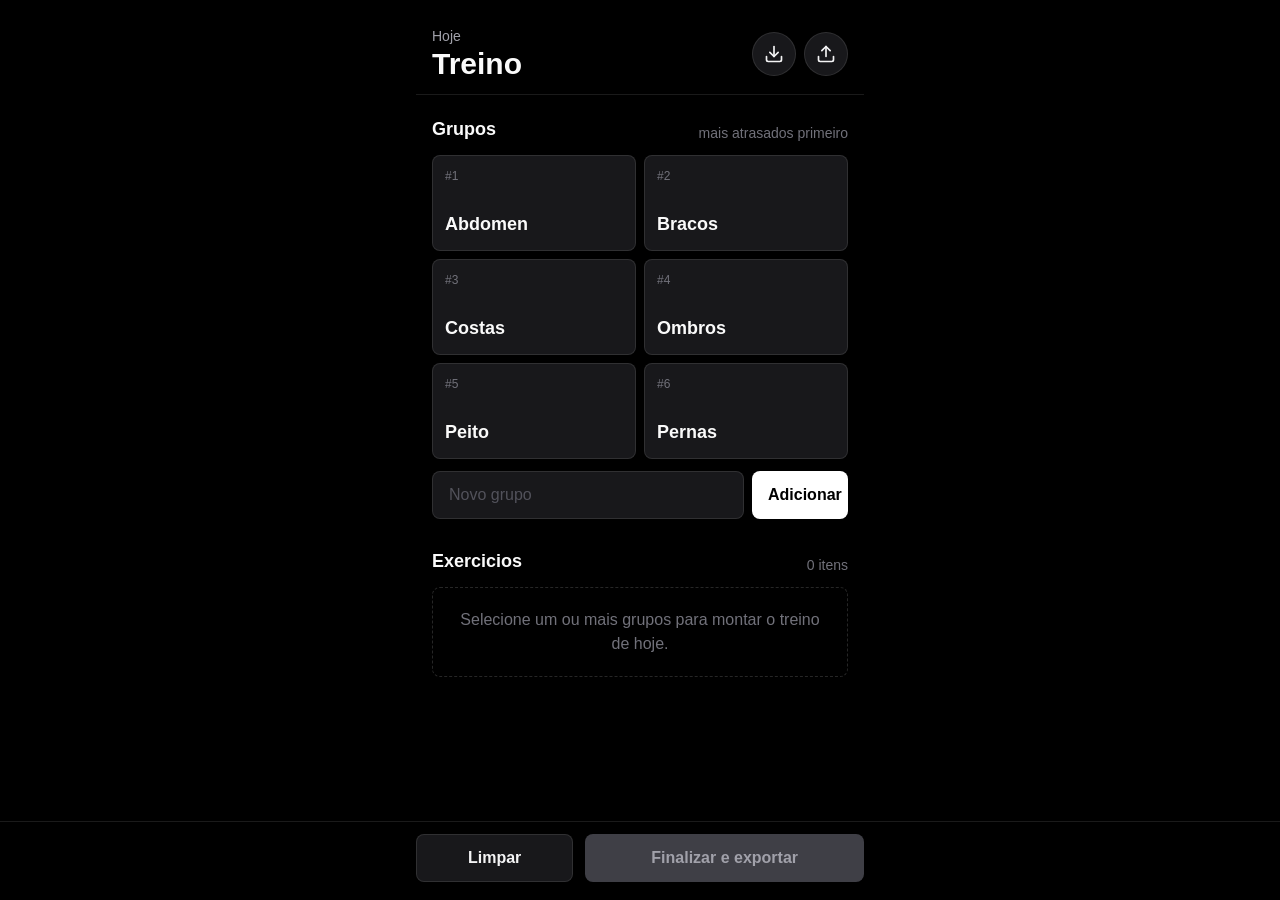
==== pwa-academia/index.html @ 73262dc9 "Release new version" ====
<!doctype html>
<html lang="pt-BR">
  <head>
    <meta charset="UTF-8" />
    <meta name="viewport" content="width=device-width, initial-scale=1.0, viewport-fit=cover" />
    <meta name="theme-color" content="#050507" />
    <meta name="apple-mobile-web-app-capable" content="yes" />
    <meta name="apple-mobile-web-app-status-bar-style" content="black-translucent" />
    <meta name="apple-mobile-web-app-title" content="Treinos" />
    <link rel="manifest" href="./assets/manifest-ZHJnsyLI.webmanifest" />
    <link rel="apple-touch-icon" href="./icons/icon-192.png" />
    <title>Treinos</title>
    <script type="module" crossorigin src="./assets/index-DxtJbftC.js"></script>
    <link rel="stylesheet" crossorigin href="./assets/index-C2KfxBOM.css">
  </head>
  <body>
    <div id="root"></div>
  </body>
</html>
---- pwa-academia/assets/index-C2KfxBOM.css ----
*,:before,:after{--tw-border-spacing-x: 0;--tw-border-spacing-y: 0;--tw-translate-x: 0;--tw-translate-y: 0;--tw-rotate: 0;--tw-skew-x: 0;--tw-skew-y: 0;--tw-scale-x: 1;--tw-scale-y: 1;--tw-pan-x: ;--tw-pan-y: ;--tw-pinch-zoom: ;--tw-scroll-snap-strictness: proximity;--tw-gradient-from-position: ;--tw-gradient-via-position: ;--tw-gradient-to-position: ;--tw-ordinal: ;--tw-slashed-zero: ;--tw-numeric-figure: ;--tw-numeric-spacing: ;--tw-numeric-fraction: ;--tw-ring-inset: ;--tw-ring-offset-width: 0px;--tw-ring-offset-color: #fff;--tw-ring-color: rgb(59 130 246 / .5);--tw-ring-offset-shadow: 0 0 #0000;--tw-ring-shadow: 0 0 #0000;--tw-shadow: 0 0 #0000;--tw-shadow-colored: 0 0 #0000;--tw-blur: ;--tw-brightness: ;--tw-contrast: ;--tw-grayscale: ;--tw-hue-rotate: ;--tw-invert: ;--tw-saturate: ;--tw-sepia: ;--tw-drop-shadow: ;--tw-backdrop-blur: ;--tw-backdrop-brightness: ;--tw-backdrop-contrast: ;--tw-backdrop-grayscale: ;--tw-backdrop-hue-rotate: ;--tw-backdrop-invert: ;--tw-backdrop-opacity: ;--tw-backdrop-saturate: ;--tw-backdrop-sepia: ;--tw-contain-size: ;--tw-contain-layout: ;--tw-contain-paint: ;--tw-contain-style: }::backdrop{--tw-border-spacing-x: 0;--tw-border-spacing-y: 0;--tw-translate-x: 0;--tw-translate-y: 0;--tw-rotate: 0;--tw-skew-x: 0;--tw-skew-y: 0;--tw-scale-x: 1;--tw-scale-y: 1;--tw-pan-x: ;--tw-pan-y: ;--tw-pinch-zoom: ;--tw-scroll-snap-strictness: proximity;--tw-gradient-from-position: ;--tw-gradient-via-position: ;--tw-gradient-to-position: ;--tw-ordinal: ;--tw-slashed-zero: ;--tw-numeric-figure: ;--tw-numeric-spacing: ;--tw-numeric-fraction: ;--tw-ring-inset: ;--tw-ring-offset-width: 0px;--tw-ring-offset-color: #fff;--tw-ring-color: rgb(59 130 246 / .5);--tw-ring-offset-shadow: 0 0 #0000;--tw-ring-shadow: 0 0 #0000;--tw-shadow: 0 0 #0000;--tw-shadow-colored: 0 0 #0000;--tw-blur: ;--tw-brightness: ;--tw-contrast: ;--tw-grayscale: ;--tw-hue-rotate: ;--tw-invert: ;--tw-saturate: ;--tw-sepia: ;--tw-drop-shadow: ;--tw-backdrop-blur: ;--tw-backdrop-brightness: ;--tw-backdrop-contrast: ;--tw-backdrop-grayscale: ;--tw-backdrop-hue-rotate: ;--tw-backdrop-invert: ;--tw-backdrop-opacity: ;--tw-backdrop-saturate: ;--tw-backdrop-sepia: ;--tw-contain-size: ;--tw-contain-layout: ;--tw-contain-paint: ;--tw-contain-style: }*,:before,:after{box-sizing:border-box;border-width:0;border-style:solid;border-color:#e5e7eb}:before,:after{--tw-content: ""}html,:host{line-height:1.5;-webkit-text-size-adjust:100%;-moz-tab-size:4;-o-tab-size:4;tab-size:4;font-family:-apple-system,BlinkMacSystemFont,SF Pro Display,SF Pro Text,Inter,Segoe UI,sans-serif;font-feature-settings:normal;font-variation-settings:normal;-webkit-tap-highlight-color:transparent}body{margin:0;line-height:inherit}hr{height:0;color:inherit;border-top-width:1px}abbr:where([title]){-webkit-text-decoration:underline dotted;text-decoration:underline dotted}h1,h2,h3,h4,h5,h6{font-size:inherit;font-weight:inherit}a{color:inherit;text-decoration:inherit}b,strong{font-weight:bolder}code,kbd,samp,pre{font-family:ui-monospace,SFMono-Regular,Menlo,Monaco,Consolas,Liberation Mono,Courier New,monospace;font-feature-settings:normal;font-variation-settings:normal;font-size:1em}small{font-size:80%}sub,sup{font-size:75%;line-height:0;position:relative;vertical-align:baseline}sub{bottom:-.25em}sup{top:-.5em}table{text-indent:0;border-color:inherit;border-collapse:collapse}button,input,optgroup,select,textarea{font-family:inherit;font-feature-settings:inherit;font-variation-settings:inherit;font-size:100%;font-weight:inherit;line-height:inherit;letter-spacing:inherit;color:inherit;margin:0;padding:0}button,select{text-transform:none}button,input:where([type=button]),input:where([type=reset]),input:where([type=submit]){-webkit-appearance:button;background-color:transparent;background-image:none}:-moz-focusring{outline:auto}:-moz-ui-invalid{box-shadow:none}progress{vertical-align:baseline}::-webkit-inner-spin-button,::-webkit-outer-spin-button{height:auto}[type=search]{-webkit-appearance:textfield;outline-offset:-2px}::-webkit-search-decoration{-webkit-appearance:none}::-webkit-file-upload-button{-webkit-appearance:button;font:inherit}summary{display:list-item}blockquote,dl,dd,h1,h2,h3,h4,h5,h6,hr,figure,p,pre{margin:0}fieldset{margin:0;padding:0}legend{padding:0}ol,ul,menu{list-style:none;margin:0;padding:0}dialog{padding:0}textarea{resize:vertical}input::-moz-placeholder,textarea::-moz-placeholder{opacity:1;color:#9ca3af}input::placeholder,textarea::placeholder{opacity:1;color:#9ca3af}button,[role=button]{cursor:pointer}:disabled{cursor:default}img,svg,video,canvas,audio,iframe,embed,object{display:block;vertical-align:middle}img,video{max-width:100%;height:auto}[hidden]:where(:not([hidden=until-found])){display:none}.icon-button{display:grid;height:2.75rem;width:2.75rem;place-items:center;border-radius:9999px;border-width:1px;border-color:#ffffff1a;--tw-bg-opacity: 1;background-color:rgb(24 24 27 / var(--tw-bg-opacity, 1));font-size:1.25rem;line-height:1.75rem;font-weight:600;--tw-text-opacity: 1;color:rgb(244 244 245 / var(--tw-text-opacity, 1))}.icon-button:active{--tw-scale-x: .95;--tw-scale-y: .95;transform:translate(var(--tw-translate-x),var(--tw-translate-y)) rotate(var(--tw-rotate)) skew(var(--tw-skew-x)) skewY(var(--tw-skew-y)) scaleX(var(--tw-scale-x)) scaleY(var(--tw-scale-y))}.primary-button{height:3rem;border-radius:.5rem;--tw-bg-opacity: 1;background-color:rgb(255 255 255 / var(--tw-bg-opacity, 1));padding-left:1rem;padding-right:1rem;text-align:center;font-weight:600;--tw-text-opacity: 1;color:rgb(0 0 0 / var(--tw-text-opacity, 1));transition-property:color,background-color,border-color,text-decoration-color,fill,stroke,opacity,box-shadow,transform,filter,backdrop-filter;transition-timing-function:cubic-bezier(.4,0,.2,1);transition-duration:.15s}.primary-button:active{--tw-scale-x: .98;--tw-scale-y: .98;transform:translate(var(--tw-translate-x),var(--tw-translate-y)) rotate(var(--tw-rotate)) skew(var(--tw-skew-x)) skewY(var(--tw-skew-y)) scaleX(var(--tw-scale-x)) scaleY(var(--tw-scale-y))}.primary-button:disabled{--tw-bg-opacity: 1;background-color:rgb(63 63 70 / var(--tw-bg-opacity, 1));--tw-text-opacity: 1;color:rgb(161 161 170 / var(--tw-text-opacity, 1))}.secondary-button{height:3rem;border-radius:.5rem;border-width:1px;border-color:#ffffff1a;--tw-bg-opacity: 1;background-color:rgb(24 24 27 / var(--tw-bg-opacity, 1));padding-left:1rem;padding-right:1rem;text-align:center;font-weight:600;--tw-text-opacity: 1;color:rgb(244 244 245 / var(--tw-text-opacity, 1));transition-property:color,background-color,border-color,text-decoration-color,fill,stroke,opacity,box-shadow,transform,filter,backdrop-filter;transition-timing-function:cubic-bezier(.4,0,.2,1);transition-duration:.15s}.secondary-button:active{--tw-scale-x: .98;--tw-scale-y: .98;transform:translate(var(--tw-translate-x),var(--tw-translate-y)) rotate(var(--tw-rotate)) skew(var(--tw-skew-x)) skewY(var(--tw-skew-y)) scaleX(var(--tw-scale-x)) scaleY(var(--tw-scale-y))}.field{height:3rem;border-radius:.5rem;border-width:1px;border-color:#ffffff1a;--tw-bg-opacity: 1;background-color:rgb(24 24 27 / var(--tw-bg-opacity, 1));padding-left:1rem;padding-right:1rem;--tw-text-opacity: 1;color:rgb(250 250 250 / var(--tw-text-opacity, 1));outline:2px solid transparent;outline-offset:2px}.field::-moz-placeholder{--tw-text-opacity: 1;color:rgb(82 82 91 / var(--tw-text-opacity, 1))}.field::placeholder{--tw-text-opacity: 1;color:rgb(82 82 91 / var(--tw-text-opacity, 1))}.field:focus{--tw-border-opacity: 1;border-color:rgb(113 113 122 / var(--tw-border-opacity, 1))}.mini-field{height:3rem;width:5rem;border-radius:.5rem;border-width:1px;border-color:#ffffff1a;--tw-bg-opacity: 1;background-color:rgb(9 9 11 / var(--tw-bg-opacity, 1));padding-left:.75rem;padding-right:.75rem;text-align:center;--tw-text-opacity: 1;color:rgb(250 250 250 / var(--tw-text-opacity, 1));outline:2px solid transparent;outline-offset:2px}.mini-field::-moz-placeholder{--tw-text-opacity: 1;color:rgb(82 82 91 / var(--tw-text-opacity, 1))}.mini-field::placeholder{--tw-text-opacity: 1;color:rgb(82 82 91 / var(--tw-text-opacity, 1))}.mini-field:focus{--tw-border-opacity: 1;border-color:rgb(113 113 122 / var(--tw-border-opacity, 1))}.group-tile{display:flex;height:6rem;flex-direction:column;justify-content:space-between;border-radius:.5rem;border-width:1px;border-color:#ffffff1a;--tw-bg-opacity: 1;background-color:rgb(24 24 27 / var(--tw-bg-opacity, 1));padding:.75rem;text-align:left;transition-property:color,background-color,border-color,text-decoration-color,fill,stroke,opacity,box-shadow,transform,filter,backdrop-filter;transition-timing-function:cubic-bezier(.4,0,.2,1);transition-duration:.15s}.group-tile:active{--tw-scale-x: .98;--tw-scale-y: .98;transform:translate(var(--tw-translate-x),var(--tw-translate-y)) rotate(var(--tw-rotate)) skew(var(--tw-skew-x)) skewY(var(--tw-skew-y)) scaleX(var(--tw-scale-x)) scaleY(var(--tw-scale-y))}.group-tile-active{--tw-border-opacity: 1;border-color:rgb(255 255 255 / var(--tw-border-opacity, 1));--tw-bg-opacity: 1;background-color:rgb(244 244 245 / var(--tw-bg-opacity, 1));--tw-text-opacity: 1;color:rgb(0 0 0 / var(--tw-text-opacity, 1))}.exercise-row{display:flex;min-height:5rem;align-items:center;gap:.5rem;border-radius:.5rem;border-width:1px;border-color:#ffffff1a;--tw-bg-opacity: 1;background-color:rgb(24 24 27 / var(--tw-bg-opacity, 1));padding:.75rem}.empty-state{border-radius:.5rem;border-width:1px;border-style:dashed;border-color:#ffffff26;padding:1.25rem;text-align:center;--tw-text-opacity: 1;color:rgb(113 113 122 / var(--tw-text-opacity, 1))}.fixed{position:fixed}.sticky{position:sticky}.inset-x-0{left:0;right:0}.bottom-0{bottom:0}.top-0{top:0}.z-10{z-index:10}.-mx-4{margin-left:-1rem;margin-right:-1rem}.mx-auto{margin-left:auto;margin-right:auto}.mb-2{margin-bottom:.5rem}.mb-3{margin-bottom:.75rem}.mb-5{margin-bottom:1.25rem}.mt-3{margin-top:.75rem}.mt-5{margin-top:1.25rem}.mt-7{margin-top:1.75rem}.flex{display:flex}.grid{display:grid}.hidden{display:none}.min-h-screen{min-height:100vh}.w-16{width:4rem}.w-24{width:6rem}.min-w-0{min-width:0px}.max-w-md{max-width:28rem}.flex-1{flex:1 1 0%}.flex-\[2\]{flex:2}.grid-cols-2{grid-template-columns:repeat(2,minmax(0,1fr))}.flex-col{flex-direction:column}.items-end{align-items:flex-end}.items-center{align-items:center}.justify-between{justify-content:space-between}.gap-2{gap:.5rem}.gap-3{gap:.75rem}.space-y-2>:not([hidden])~:not([hidden]){--tw-space-y-reverse: 0;margin-top:calc(.5rem * calc(1 - var(--tw-space-y-reverse)));margin-bottom:calc(.5rem * var(--tw-space-y-reverse))}.truncate{overflow:hidden;text-overflow:ellipsis;white-space:nowrap}.border-b{border-bottom-width:1px}.border-t{border-top-width:1px}.border-white\/10{border-color:#ffffff1a}.bg-black{--tw-bg-opacity: 1;background-color:rgb(0 0 0 / var(--tw-bg-opacity, 1))}.bg-black\/85{background-color:#000000d9}.px-4{padding-left:1rem;padding-right:1rem}.pb-28{padding-bottom:7rem}.pb-3{padding-bottom:.75rem}.pb-\[max\(18px\,env\(safe-area-inset-bottom\)\)\]{padding-bottom:max(18px,env(safe-area-inset-bottom))}.pt-2{padding-top:.5rem}.pt-3{padding-top:.75rem}.pt-\[max\(18px\,env\(safe-area-inset-top\)\)\]{padding-top:max(18px,env(safe-area-inset-top))}.text-left{text-align:left}.text-3xl{font-size:1.875rem;line-height:2.25rem}.text-lg{font-size:1.125rem;line-height:1.75rem}.text-sm{font-size:.875rem;line-height:1.25rem}.text-xs{font-size:.75rem;line-height:1rem}.font-medium{font-weight:500}.font-semibold{font-weight:600}.uppercase{text-transform:uppercase}.tracking-normal{letter-spacing:0em}.text-zinc-400{--tw-text-opacity: 1;color:rgb(161 161 170 / var(--tw-text-opacity, 1))}.text-zinc-50{--tw-text-opacity: 1;color:rgb(250 250 250 / var(--tw-text-opacity, 1))}.text-zinc-500{--tw-text-opacity: 1;color:rgb(113 113 122 / var(--tw-text-opacity, 1))}.filter{filter:var(--tw-blur) var(--tw-brightness) var(--tw-contrast) var(--tw-grayscale) var(--tw-hue-rotate) var(--tw-invert) var(--tw-saturate) var(--tw-sepia) var(--tw-drop-shadow)}.backdrop-blur-xl{--tw-backdrop-blur: blur(24px);-webkit-backdrop-filter:var(--tw-backdrop-blur) var(--tw-backdrop-brightness) var(--tw-backdrop-contrast) var(--tw-backdrop-grayscale) var(--tw-backdrop-hue-rotate) var(--tw-backdrop-invert) var(--tw-backdrop-opacity) var(--tw-backdrop-saturate) var(--tw-backdrop-sepia);backdrop-filter:var(--tw-backdrop-blur) var(--tw-backdrop-brightness) var(--tw-backdrop-contrast) var(--tw-backdrop-grayscale) var(--tw-backdrop-hue-rotate) var(--tw-backdrop-invert) var(--tw-backdrop-opacity) var(--tw-backdrop-saturate) var(--tw-backdrop-sepia)}*{-webkit-tap-highlight-color:transparent}body{margin:0;min-width:320px;background:#000;color:#fafafa;font-family:-apple-system,BlinkMacSystemFont,SF Pro Text,Segoe UI,sans-serif}button,input{font:inherit}
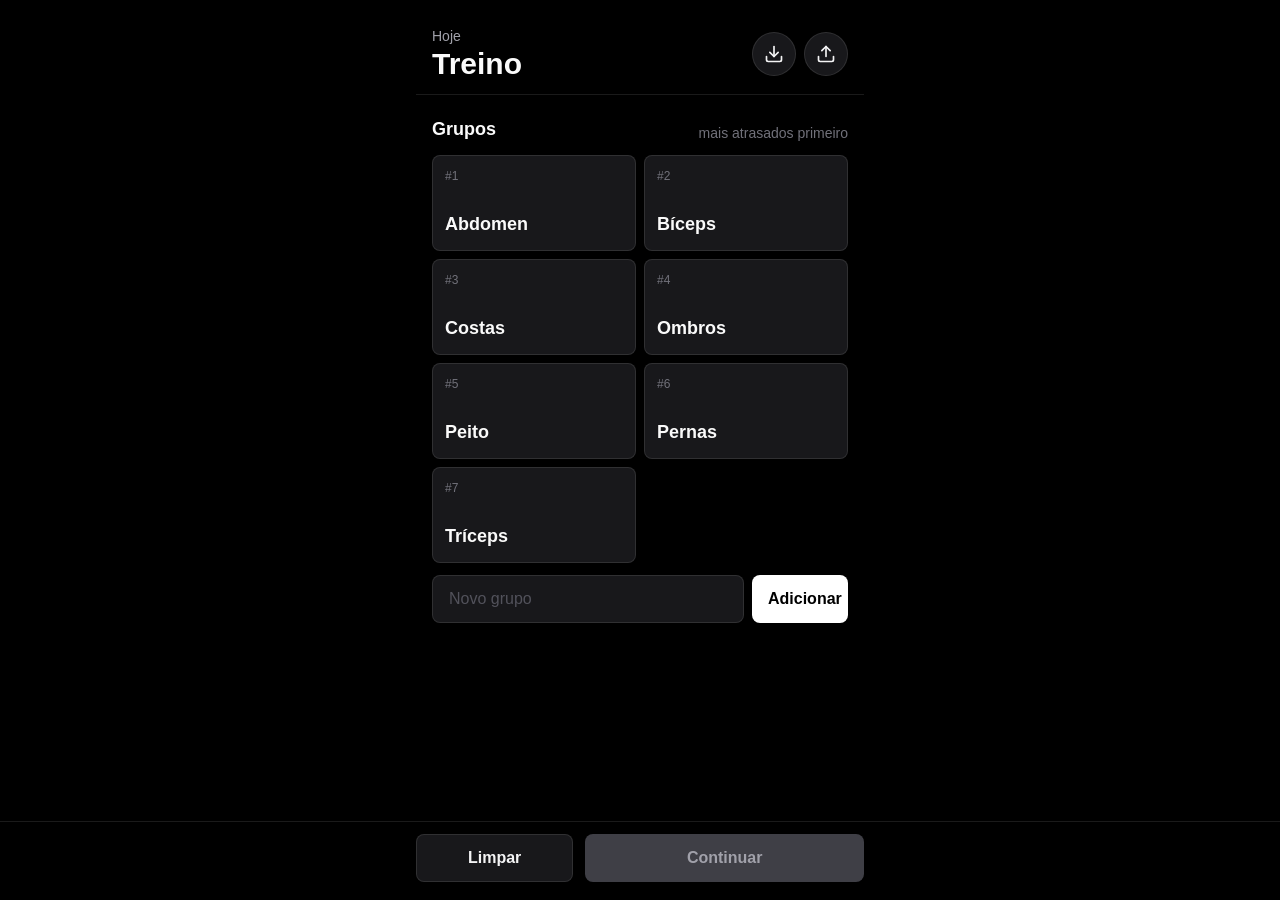
==== commit f04eea0e: "Release new version" ====
--- a/pwa-academia/index.html
+++ b/pwa-academia/index.html
@@ -10,8 +10,8 @@
     <link rel="manifest" href="./assets/manifest-ZHJnsyLI.webmanifest" />
     <link rel="apple-touch-icon" href="./icons/icon-192.png" />
     <title>Treinos</title>
-    <script type="module" crossorigin src="./assets/index-DxtJbftC.js"></script>
-    <link rel="stylesheet" crossorigin href="./assets/index-C2KfxBOM.css">
+    <script type="module" crossorigin src="./assets/index-CdYek084.js"></script>
+    <link rel="stylesheet" crossorigin href="./assets/index-DbgnoTy4.css">
   </head>
   <body>
     <div id="root"></div>
--- a/pwa-academia/assets/index-DbgnoTy4.css
+++ b/pwa-academia/assets/index-DbgnoTy4.css
@@ -0,0 +1 @@
+*,:before,:after{--tw-border-spacing-x: 0;--tw-border-spacing-y: 0;--tw-translate-x: 0;--tw-translate-y: 0;--tw-rotate: 0;--tw-skew-x: 0;--tw-skew-y: 0;--tw-scale-x: 1;--tw-scale-y: 1;--tw-pan-x: ;--tw-pan-y: ;--tw-pinch-zoom: ;--tw-scroll-snap-strictness: proximity;--tw-gradient-from-position: ;--tw-gradient-via-position: ;--tw-gradient-to-position: ;--tw-ordinal: ;--tw-slashed-zero: ;--tw-numeric-figure: ;--tw-numeric-spacing: ;--tw-numeric-fraction: ;--tw-ring-inset: ;--tw-ring-offset-width: 0px;--tw-ring-offset-color: #fff;--tw-ring-color: rgb(59 130 246 / .5);--tw-ring-offset-shadow: 0 0 #0000;--tw-ring-shadow: 0 0 #0000;--tw-shadow: 0 0 #0000;--tw-shadow-colored: 0 0 #0000;--tw-blur: ;--tw-brightness: ;--tw-contrast: ;--tw-grayscale: ;--tw-hue-rotate: ;--tw-invert: ;--tw-saturate: ;--tw-sepia: ;--tw-drop-shadow: ;--tw-backdrop-blur: ;--tw-backdrop-brightness: ;--tw-backdrop-contrast: ;--tw-backdrop-grayscale: ;--tw-backdrop-hue-rotate: ;--tw-backdrop-invert: ;--tw-backdrop-opacity: ;--tw-backdrop-saturate: ;--tw-backdrop-sepia: ;--tw-contain-size: ;--tw-contain-layout: ;--tw-contain-paint: ;--tw-contain-style: }::backdrop{--tw-border-spacing-x: 0;--tw-border-spacing-y: 0;--tw-translate-x: 0;--tw-translate-y: 0;--tw-rotate: 0;--tw-skew-x: 0;--tw-skew-y: 0;--tw-scale-x: 1;--tw-scale-y: 1;--tw-pan-x: ;--tw-pan-y: ;--tw-pinch-zoom: ;--tw-scroll-snap-strictness: proximity;--tw-gradient-from-position: ;--tw-gradient-via-position: ;--tw-gradient-to-position: ;--tw-ordinal: ;--tw-slashed-zero: ;--tw-numeric-figure: ;--tw-numeric-spacing: ;--tw-numeric-fraction: ;--tw-ring-inset: ;--tw-ring-offset-width: 0px;--tw-ring-offset-color: #fff;--tw-ring-color: rgb(59 130 246 / .5);--tw-ring-offset-shadow: 0 0 #0000;--tw-ring-shadow: 0 0 #0000;--tw-shadow: 0 0 #0000;--tw-shadow-colored: 0 0 #0000;--tw-blur: ;--tw-brightness: ;--tw-contrast: ;--tw-grayscale: ;--tw-hue-rotate: ;--tw-invert: ;--tw-saturate: ;--tw-sepia: ;--tw-drop-shadow: ;--tw-backdrop-blur: ;--tw-backdrop-brightness: ;--tw-backdrop-contrast: ;--tw-backdrop-grayscale: ;--tw-backdrop-hue-rotate: ;--tw-backdrop-invert: ;--tw-backdrop-opacity: ;--tw-backdrop-saturate: ;--tw-backdrop-sepia: ;--tw-contain-size: ;--tw-contain-layout: ;--tw-contain-paint: ;--tw-contain-style: }*,:before,:after{box-sizing:border-box;border-width:0;border-style:solid;border-color:#e5e7eb}:before,:after{--tw-content: ""}html,:host{line-height:1.5;-webkit-text-size-adjust:100%;-moz-tab-size:4;-o-tab-size:4;tab-size:4;font-family:-apple-system,BlinkMacSystemFont,SF Pro Display,SF Pro Text,Inter,Segoe UI,sans-serif;font-feature-settings:normal;font-variation-settings:normal;-webkit-tap-highlight-color:transparent}body{margin:0;line-height:inherit}hr{height:0;color:inherit;border-top-width:1px}abbr:where([title]){-webkit-text-decoration:underline dotted;text-decoration:underline dotted}h1,h2,h3,h4,h5,h6{font-size:inherit;font-weight:inherit}a{color:inherit;text-decoration:inherit}b,strong{font-weight:bolder}code,kbd,samp,pre{font-family:ui-monospace,SFMono-Regular,Menlo,Monaco,Consolas,Liberation Mono,Courier New,monospace;font-feature-settings:normal;font-variation-settings:normal;font-size:1em}small{font-size:80%}sub,sup{font-size:75%;line-height:0;position:relative;vertical-align:baseline}sub{bottom:-.25em}sup{top:-.5em}table{text-indent:0;border-color:inherit;border-collapse:collapse}button,input,optgroup,select,textarea{font-family:inherit;font-feature-settings:inherit;font-variation-settings:inherit;font-size:100%;font-weight:inherit;line-height:inherit;letter-spacing:inherit;color:inherit;margin:0;padding:0}button,select{text-transform:none}button,input:where([type=button]),input:where([type=reset]),input:where([type=submit]){-webkit-appearance:button;background-color:transparent;background-image:none}:-moz-focusring{outline:auto}:-moz-ui-invalid{box-shadow:none}progress{vertical-align:baseline}::-webkit-inner-spin-button,::-webkit-outer-spin-button{height:auto}[type=search]{-webkit-appearance:textfield;outline-offset:-2px}::-webkit-search-decoration{-webkit-appearance:none}::-webkit-file-upload-button{-webkit-appearance:button;font:inherit}summary{display:list-item}blockquote,dl,dd,h1,h2,h3,h4,h5,h6,hr,figure,p,pre{margin:0}fieldset{margin:0;padding:0}legend{padding:0}ol,ul,menu{list-style:none;margin:0;padding:0}dialog{padding:0}textarea{resize:vertical}input::-moz-placeholder,textarea::-moz-placeholder{opacity:1;color:#9ca3af}input::placeholder,textarea::placeholder{opacity:1;color:#9ca3af}button,[role=button]{cursor:pointer}:disabled{cursor:default}img,svg,video,canvas,audio,iframe,embed,object{display:block;vertical-align:middle}img,video{max-width:100%;height:auto}[hidden]:where(:not([hidden=until-found])){display:none}.icon-button{display:grid;height:2.75rem;width:2.75rem;place-items:center;border-radius:9999px;border-width:1px;border-color:#ffffff1a;--tw-bg-opacity: 1;background-color:rgb(24 24 27 / var(--tw-bg-opacity, 1));font-size:1.25rem;line-height:1.75rem;font-weight:600;--tw-text-opacity: 1;color:rgb(244 244 245 / var(--tw-text-opacity, 1))}.icon-button:active{--tw-scale-x: .95;--tw-scale-y: .95;transform:translate(var(--tw-translate-x),var(--tw-translate-y)) rotate(var(--tw-rotate)) skew(var(--tw-skew-x)) skewY(var(--tw-skew-y)) scaleX(var(--tw-scale-x)) scaleY(var(--tw-scale-y))}.primary-button{height:3rem;border-radius:.5rem;--tw-bg-opacity: 1;background-color:rgb(255 255 255 / var(--tw-bg-opacity, 1));padding-left:1rem;padding-right:1rem;text-align:center;font-weight:600;--tw-text-opacity: 1;color:rgb(0 0 0 / var(--tw-text-opacity, 1));transition-property:color,background-color,border-color,text-decoration-color,fill,stroke,opacity,box-shadow,transform,filter,backdrop-filter;transition-timing-function:cubic-bezier(.4,0,.2,1);transition-duration:.15s}.primary-button:active{--tw-scale-x: .98;--tw-scale-y: .98;transform:translate(var(--tw-translate-x),var(--tw-translate-y)) rotate(var(--tw-rotate)) skew(var(--tw-skew-x)) skewY(var(--tw-skew-y)) scaleX(var(--tw-scale-x)) scaleY(var(--tw-scale-y))}.primary-button:disabled{--tw-bg-opacity: 1;background-color:rgb(63 63 70 / var(--tw-bg-opacity, 1));--tw-text-opacity: 1;color:rgb(161 161 170 / var(--tw-text-opacity, 1))}.secondary-button{height:3rem;border-radius:.5rem;border-width:1px;border-color:#ffffff1a;--tw-bg-opacity: 1;background-color:rgb(24 24 27 / var(--tw-bg-opacity, 1));padding-left:1rem;padding-right:1rem;text-align:center;font-weight:600;--tw-text-opacity: 1;color:rgb(244 244 245 / var(--tw-text-opacity, 1));transition-property:color,background-color,border-color,text-decoration-color,fill,stroke,opacity,box-shadow,transform,filter,backdrop-filter;transition-timing-function:cubic-bezier(.4,0,.2,1);transition-duration:.15s}.secondary-button:active{--tw-scale-x: .98;--tw-scale-y: .98;transform:translate(var(--tw-translate-x),var(--tw-translate-y)) rotate(var(--tw-rotate)) skew(var(--tw-skew-x)) skewY(var(--tw-skew-y)) scaleX(var(--tw-scale-x)) scaleY(var(--tw-scale-y))}.field{height:3rem;border-radius:.5rem;border-width:1px;border-color:#ffffff1a;--tw-bg-opacity: 1;background-color:rgb(24 24 27 / var(--tw-bg-opacity, 1));padding-left:1rem;padding-right:1rem;--tw-text-opacity: 1;color:rgb(250 250 250 / var(--tw-text-opacity, 1));outline:2px solid transparent;outline-offset:2px}.field::-moz-placeholder{--tw-text-opacity: 1;color:rgb(82 82 91 / var(--tw-text-opacity, 1))}.field::placeholder{--tw-text-opacity: 1;color:rgb(82 82 91 / var(--tw-text-opacity, 1))}.field:focus{--tw-border-opacity: 1;border-color:rgb(113 113 122 / var(--tw-border-opacity, 1))}.mini-field{height:3rem;width:4rem;border-radius:.5rem;border-width:1px;border-color:#ffffff1a;--tw-bg-opacity: 1;background-color:rgb(9 9 11 / var(--tw-bg-opacity, 1));padding-left:.5rem;padding-right:.5rem;text-align:center;--tw-text-opacity: 1;color:rgb(250 250 250 / var(--tw-text-opacity, 1));outline:2px solid transparent;outline-offset:2px}.mini-field::-moz-placeholder{--tw-text-opacity: 1;color:rgb(82 82 91 / var(--tw-text-opacity, 1))}.mini-field::placeholder{--tw-text-opacity: 1;color:rgb(82 82 91 / var(--tw-text-opacity, 1))}.mini-field:focus{--tw-border-opacity: 1;border-color:rgb(113 113 122 / var(--tw-border-opacity, 1))}.group-tile{display:flex;height:6rem;flex-direction:column;justify-content:space-between;border-radius:.5rem;border-width:1px;border-color:#ffffff1a;--tw-bg-opacity: 1;background-color:rgb(24 24 27 / var(--tw-bg-opacity, 1));padding:.75rem;text-align:left;transition-property:color,background-color,border-color,text-decoration-color,fill,stroke,opacity,box-shadow,transform,filter,backdrop-filter;transition-timing-function:cubic-bezier(.4,0,.2,1);transition-duration:.15s}.group-tile:active{--tw-scale-x: .98;--tw-scale-y: .98;transform:translate(var(--tw-translate-x),var(--tw-translate-y)) rotate(var(--tw-rotate)) skew(var(--tw-skew-x)) skewY(var(--tw-skew-y)) scaleX(var(--tw-scale-x)) scaleY(var(--tw-scale-y))}.group-tile-active{--tw-border-opacity: 1;border-color:rgb(255 255 255 / var(--tw-border-opacity, 1));--tw-bg-opacity: 1;background-color:rgb(244 244 245 / var(--tw-bg-opacity, 1));--tw-text-opacity: 1;color:rgb(0 0 0 / var(--tw-text-opacity, 1))}.exercise-row{display:flex;min-height:5rem;align-items:center;gap:.5rem;border-radius:.5rem;border-width:1px;border-color:#ffffff1a;--tw-bg-opacity: 1;background-color:rgb(24 24 27 / var(--tw-bg-opacity, 1));padding:.75rem}.danger-button{display:grid;height:3rem;width:2.75rem;flex-shrink:0;place-items:center;border-radius:.5rem;border-width:1px;border-color:#ef444433;background-color:#450a0a4d;--tw-text-opacity: 1;color:rgb(252 165 165 / var(--tw-text-opacity, 1));transition-property:color,background-color,border-color,text-decoration-color,fill,stroke,opacity,box-shadow,transform,filter,backdrop-filter;transition-timing-function:cubic-bezier(.4,0,.2,1);transition-duration:.15s}.danger-button:active{--tw-scale-x: .95;--tw-scale-y: .95;transform:translate(var(--tw-translate-x),var(--tw-translate-y)) rotate(var(--tw-rotate)) skew(var(--tw-skew-x)) skewY(var(--tw-skew-y)) scaleX(var(--tw-scale-x)) scaleY(var(--tw-scale-y))}.toggle-row{display:flex;min-height:3rem;align-items:center;justify-content:space-between;border-radius:.5rem;border-width:1px;border-color:#ffffff1a;--tw-bg-opacity: 1;background-color:rgb(24 24 27 / var(--tw-bg-opacity, 1));padding-left:1rem;padding-right:1rem;font-size:.875rem;line-height:1.25rem;font-weight:500;--tw-text-opacity: 1;color:rgb(244 244 245 / var(--tw-text-opacity, 1))}.toggle-row input{height:1.25rem;width:1.25rem;accent-color:#fff}.empty-state{border-radius:.5rem;border-width:1px;border-style:dashed;border-color:#ffffff26;padding:1.25rem;text-align:center;--tw-text-opacity: 1;color:rgb(113 113 122 / var(--tw-text-opacity, 1))}.fixed{position:fixed}.sticky{position:sticky}.inset-x-0{left:0;right:0}.bottom-0{bottom:0}.top-0{top:0}.z-10{z-index:10}.-mx-4{margin-left:-1rem;margin-right:-1rem}.mx-auto{margin-left:auto;margin-right:auto}.mb-2{margin-bottom:.5rem}.mb-3{margin-bottom:.75rem}.mb-5{margin-bottom:1.25rem}.mt-3{margin-top:.75rem}.mt-5{margin-top:1.25rem}.flex{display:flex}.grid{display:grid}.hidden{display:none}.min-h-screen{min-height:100vh}.w-16{width:4rem}.w-24{width:6rem}.min-w-0{min-width:0px}.max-w-md{max-width:28rem}.flex-1{flex:1 1 0%}.flex-\[2\]{flex:2}.grid-cols-2{grid-template-columns:repeat(2,minmax(0,1fr))}.flex-col{flex-direction:column}.items-end{align-items:flex-end}.items-center{align-items:center}.justify-between{justify-content:space-between}.gap-2{gap:.5rem}.gap-3{gap:.75rem}.space-y-2>:not([hidden])~:not([hidden]){--tw-space-y-reverse: 0;margin-top:calc(.5rem * calc(1 - var(--tw-space-y-reverse)));margin-bottom:calc(.5rem * var(--tw-space-y-reverse))}.space-y-3>:not([hidden])~:not([hidden]){--tw-space-y-reverse: 0;margin-top:calc(.75rem * calc(1 - var(--tw-space-y-reverse)));margin-bottom:calc(.75rem * var(--tw-space-y-reverse))}.truncate{overflow:hidden;text-overflow:ellipsis;white-space:nowrap}.border-b{border-bottom-width:1px}.border-t{border-top-width:1px}.border-white\/10{border-color:#ffffff1a}.bg-black{--tw-bg-opacity: 1;background-color:rgb(0 0 0 / var(--tw-bg-opacity, 1))}.bg-black\/85{background-color:#000000d9}.px-4{padding-left:1rem;padding-right:1rem}.pb-28{padding-bottom:7rem}.pb-3{padding-bottom:.75rem}.pb-\[max\(18px\,env\(safe-area-inset-bottom\)\)\]{padding-bottom:max(18px,env(safe-area-inset-bottom))}.pt-2{padding-top:.5rem}.pt-3{padding-top:.75rem}.pt-\[max\(18px\,env\(safe-area-inset-top\)\)\]{padding-top:max(18px,env(safe-area-inset-top))}.text-left{text-align:left}.text-3xl{font-size:1.875rem;line-height:2.25rem}.text-lg{font-size:1.125rem;line-height:1.75rem}.text-sm{font-size:.875rem;line-height:1.25rem}.text-xs{font-size:.75rem;line-height:1rem}.font-medium{font-weight:500}.font-semibold{font-weight:600}.uppercase{text-transform:uppercase}.tracking-normal{letter-spacing:0em}.text-zinc-400{--tw-text-opacity: 1;color:rgb(161 161 170 / var(--tw-text-opacity, 1))}.text-zinc-50{--tw-text-opacity: 1;color:rgb(250 250 250 / var(--tw-text-opacity, 1))}.text-zinc-500{--tw-text-opacity: 1;color:rgb(113 113 122 / var(--tw-text-opacity, 1))}.filter{filter:var(--tw-blur) var(--tw-brightness) var(--tw-contrast) var(--tw-grayscale) var(--tw-hue-rotate) var(--tw-invert) var(--tw-saturate) var(--tw-sepia) var(--tw-drop-shadow)}.backdrop-blur-xl{--tw-backdrop-blur: blur(24px);-webkit-backdrop-filter:var(--tw-backdrop-blur) var(--tw-backdrop-brightness) var(--tw-backdrop-contrast) var(--tw-backdrop-grayscale) var(--tw-backdrop-hue-rotate) var(--tw-backdrop-invert) var(--tw-backdrop-opacity) var(--tw-backdrop-saturate) var(--tw-backdrop-sepia);backdrop-filter:var(--tw-backdrop-blur) var(--tw-backdrop-brightness) var(--tw-backdrop-contrast) var(--tw-backdrop-grayscale) var(--tw-backdrop-hue-rotate) var(--tw-backdrop-invert) var(--tw-backdrop-opacity) var(--tw-backdrop-saturate) var(--tw-backdrop-sepia)}*{-webkit-tap-highlight-color:transparent}body{margin:0;min-width:320px;background:#000;color:#fafafa;font-family:-apple-system,BlinkMacSystemFont,SF Pro Text,Segoe UI,sans-serif}button,input{font:inherit}
